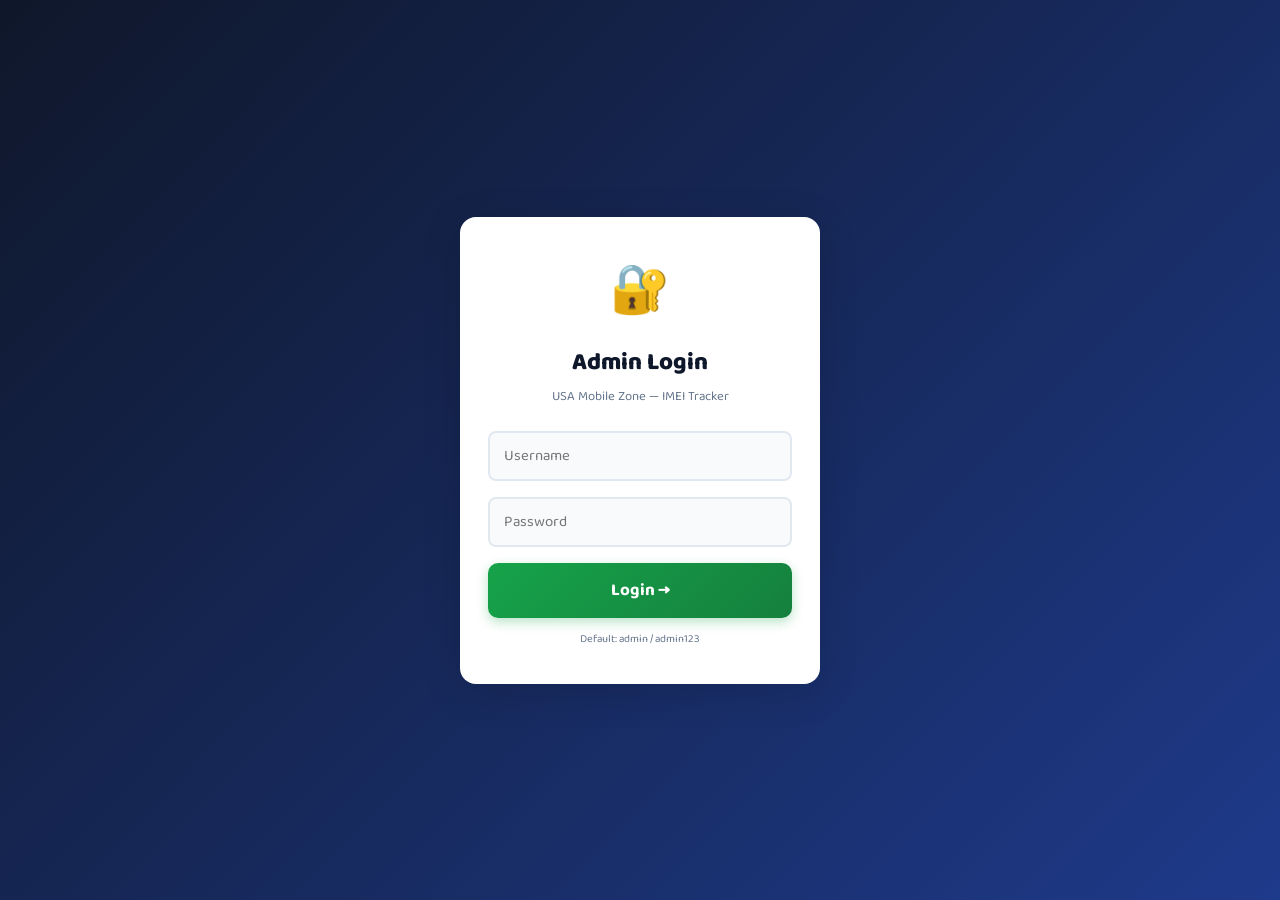
==== admin.html @ 85e2a6af "Add files via upload" ====
<!DOCTYPE html>
<html lang="en" dir="ltr">
<head>
  <meta charset="UTF-8" />
  <meta name="viewport" content="width=device-width, initial-scale=1.0" />
  <title>Admin Panel – USA Mobile Zone IMEI Tracker</title>
  <link rel="stylesheet" href="style.css" />
  <link href="https://fonts.googleapis.com/css2?family=Baloo+Bhai+2:wght@400;600;700;800&family=Noto+Nastaliq+Urdu:wght@400;600;700&display=swap" rel="stylesheet" />
</head>
<body class="admin-body">

  <!-- LOGIN SCREEN -->
  <div id="loginScreen" class="login-screen">
    <div class="login-card">
      <div class="login-logo">🔐</div>
      <h1 class="login-title">Admin Login</h1>
      <p class="login-sub">USA Mobile Zone — IMEI Tracker</p>
      <div class="field-group">
        <input type="text" id="adminUser" class="field-input" placeholder="Username" autocomplete="off" />
      </div>
      <div class="field-group">
        <input type="password" id="adminPass" class="field-input" placeholder="Password" onkeydown="if(event.key==='Enter')adminLogin()" />
      </div>
      <div id="loginError" class="login-error hidden">❌ Invalid username or password</div>
      <button class="submit-btn" onclick="adminLogin()">Login →</button>
      <div class="login-hint">Default: admin / admin123</div>
    </div>
  </div>

  <!-- ADMIN PANEL -->
  <div id="adminPanel" class="hidden">
    <header class="admin-header">
      <div class="admin-logo">
        <span class="logo-icon">📱</span>
        <span class="brand-name">USA Mobile Zone — Admin</span>
      </div>
      <div class="admin-nav">
        <button class="tab-btn active" onclick="switchTab('pending')">⏳ Pending <span id="pendingBadge" class="badge"></span></button>
        <button class="tab-btn" onclick="switchTab('approved')">✅ Approved</button>
        <button class="tab-btn" onclick="switchTab('add')">➕ Add Record</button>
        <button class="tab-btn" onclick="switchTab('stats')">📊 Stats</button>
        <button class="logout-btn" onclick="adminLogout()">Logout</button>
      </div>
    </header>

    <div class="admin-content">

      <!-- PENDING TAB -->
      <div id="tab-pending" class="tab-panel">
        <h2 class="panel-title">⏳ Pending Submissions</h2>
        <div id="pendingList" class="records-list"></div>
      </div>

      <!-- APPROVED TAB -->
      <div id="tab-approved" class="tab-panel hidden">
        <div class="panel-header-row">
          <h2 class="panel-title">✅ Approved Records</h2>
          <input type="text" id="approvedSearch" class="search-mini" placeholder="Search IMEI / Model…" oninput="renderApproved()" />
        </div>
        <div id="approvedList" class="records-list"></div>
      </div>

      <!-- ADD RECORD TAB -->
      <div id="tab-add" class="tab-panel hidden">
        <h2 class="panel-title">➕ Add New Record</h2>
        <div class="form-card">
          <div class="field-row">
            <div class="field-group half">
              <label class="field-label">IMEI <span class="required">*</span></label>
              <input type="tel" id="a_imei" class="field-input" placeholder="15-digit IMEI" maxlength="17" oninput="formatIMEI(this)" />
            </div>
            <div class="field-group half">
              <label class="field-label">Phone Model</label>
              <input type="text" id="a_model" class="field-input" placeholder="e.g. Samsung A54" />
            </div>
          </div>
          <div class="field-row">
            <div class="field-group half">
              <label class="field-label">Owner Name</label>
              <input type="text" id="a_owner" class="field-input" placeholder="Owner's name" />
            </div>
            <div class="field-group half">
              <label class="field-label">Contact</label>
              <input type="tel" id="a_contact" class="field-input" placeholder="03XX-XXXXXXX" />
            </div>
          </div>
          <div class="field-row">
            <div class="field-group half">
              <label class="field-label">Date of Theft</label>
              <input type="date" id="a_date" class="field-input" />
            </div>
            <div class="field-group half">
              <label class="field-label">City</label>
              <input type="text" id="a_city" class="field-input" value="Muzaffarabad" />
            </div>
          </div>
          <button class="submit-btn" onclick="adminAddRecord()">➕ Add Record Directly</button>
          <div id="addMsg" class="add-message hidden"></div>
        </div>
      </div>

      <!-- STATS TAB -->
      <div id="tab-stats" class="tab-panel hidden">
        <h2 class="panel-title">📊 Statistics</h2>
        <div class="stats-grid">
          <div class="stat-big-card green">
            <div class="stat-big-num" id="s_approved">0</div>
            <div class="stat-big-lbl">Approved Records</div>
          </div>
          <div class="stat-big-card orange">
            <div class="stat-big-num" id="s_pending">0</div>
            <div class="stat-big-lbl">Pending Reports</div>
          </div>
          <div class="stat-big-card blue">
            <div class="stat-big-num" id="s_checks">0</div>
            <div class="stat-big-lbl">Total Checks</div>
          </div>
          <div class="stat-big-card red">
            <div class="stat-big-num" id="s_today">0</div>
            <div class="stat-big-lbl">Checks Today</div>
          </div>
        </div>
        <div class="reset-section">
          <button class="danger-btn" onclick="resetStats()">🗑️ Reset Today's Check Count</button>
        </div>
      </div>

    </div>
  </div>

  <!-- EDIT MODAL -->
  <div id="editModal" class="popup-overlay hidden">
    <div class="popup-box edit-modal">
      <h2 class="modal-title">✏️ Edit Record</h2>
      <input type="hidden" id="e_id" />
      <div class="field-row">
        <div class="field-group half">
          <label class="field-label">IMEI</label>
          <input type="tel" id="e_imei" class="field-input" />
        </div>
        <div class="field-group half">
          <label class="field-label">Model</label>
          <input type="text" id="e_model" class="field-input" />
        </div>
      </div>
      <div class="field-row">
        <div class="field-group half">
          <label class="field-label">Owner</label>
          <input type="text" id="e_owner" class="field-input" />
        </div>
        <div class="field-group half">
          <label class="field-label">Contact</label>
          <input type="tel" id="e_contact" class="field-input" />
        </div>
      </div>
      <div class="field-row">
        <div class="field-group half">
          <label class="field-label">Date</label>
          <input type="date" id="e_date" class="field-input" />
        </div>
        <div class="field-group half">
          <label class="field-label">City</label>
          <input type="text" id="e_city" class="field-input" />
        </div>
      </div>
      <div class="modal-btns">
        <button class="submit-btn" onclick="saveEdit()">💾 Save</button>
        <button class="cancel-btn" onclick="closeEdit()">Cancel</button>
      </div>
    </div>
  </div>

  <script src="db.js"></script>
  <script src="app.js"></script>
  <script>
    // Auto-init admin page
    window.addEventListener('DOMContentLoaded', () => {
      if (isAdminLoggedIn()) showAdminPanel();
    });
  </script>
</body>
</html>
---- style.css ----
/* ─────────────────────────────────────────
   USA Mobile Zone — IMEI Tracker
   Mobile-first, Urdu+English, Clean & Fast
   ───────────────────────────────────────── */

:root {
  --green:      #16a34a;
  --green-bg:   #dcfce7;
  --green-border: #86efac;
  --red:        #dc2626;
  --red-bg:     #fee2e2;
  --red-border: #fca5a5;
  --orange:     #ea580c;
  --blue:       #2563eb;
  --navy:       #0f172a;
  --slate:      #334155;
  --muted:      #64748b;
  --surface:    #f8fafc;
  --card:       #ffffff;
  --border:     #e2e8f0;
  --brand:      #1e40af;
  --brand-dark: #1e3a8a;
  --brand-light:#dbeafe;
  --radius:     12px;
  --shadow:     0 2px 16px rgba(0,0,0,0.08);
  --shadow-lg:  0 8px 40px rgba(0,0,0,0.14);
}

* { box-sizing: border-box; margin: 0; padding: 0; }

html { scroll-behavior: smooth; }

body {
  font-family: 'Baloo Bhai 2', 'Segoe UI', sans-serif;
  background: var(--surface);
  color: var(--navy);
  font-size: 16px;
  min-height: 100vh;
}

/* ── HEADER ── */
.site-header {
  background: linear-gradient(135deg, var(--brand-dark) 0%, var(--brand) 100%);
  color: white;
  position: sticky;
  top: 0;
  z-index: 100;
  box-shadow: 0 2px 16px rgba(30,58,138,0.3);
}

.header-inner {
  display: flex;
  align-items: center;
  justify-content: space-between;
  padding: 12px 16px;
  gap: 8px;
  max-width: 960px;
  margin: 0 auto;
}

.logo-block {
  display: flex;
  align-items: center;
  gap: 10px;
  text-decoration: none;
  color: white;
}

.logo-icon {
  font-size: 28px;
  background: rgba(255,255,255,0.15);
  border-radius: 8px;
  padding: 4px 8px;
}

.brand-name {
  display: block;
  font-size: 18px;
  font-weight: 800;
  line-height: 1.1;
  letter-spacing: -0.3px;
}

.brand-location {
  display: block;
  font-size: 11px;
  opacity: 0.8;
  letter-spacing: 1px;
  text-transform: uppercase;
}

.nav-links {
  display: flex;
  gap: 4px;
  flex-wrap: wrap;
}

.nav-link {
  color: rgba(255,255,255,0.85);
  text-decoration: none;
  font-size: 13px;
  font-weight: 600;
  padding: 6px 10px;
  border-radius: 7px;
  transition: all 0.2s;
}

.nav-link:hover, .nav-link.active {
  background: rgba(255,255,255,0.2);
  color: white;
}

.admin-link { opacity: 0.7; font-size: 12px; }

.tagline-bar {
  background: rgba(0,0,0,0.2);
  text-align: center;
  padding: 5px 16px;
  font-size: 12px;
  display: flex;
  justify-content: center;
  gap: 16px;
  flex-wrap: wrap;
}

.tagline-en { color: rgba(255,255,255,0.9); }
.tagline-ur { color: rgba(255,255,255,0.75); font-family: 'Noto Nastaliq Urdu', serif; direction: rtl; }

/* ── MAIN WRAP ── */
.main-wrap {
  max-width: 680px;
  margin: 0 auto;
  padding: 20px 16px 40px;
}

/* ── HERO ── */
.hero-section { margin-bottom: 32px; }

.hero-text { text-align: center; margin-bottom: 20px; }

.hero-title {
  font-size: 36px;
  font-weight: 800;
  color: var(--navy);
  letter-spacing: -1px;
}

.hero-title .accent { color: var(--brand); }

.hero-sub { font-size: 15px; color: var(--slate); margin-top: 4px; }
.hero-sub-ur { font-size: 14px; color: var(--muted); font-family: 'Noto Nastaliq Urdu', serif; direction: rtl; }

/* ── SEARCH CARD ── */
.search-card {
  background: var(--card);
  border-radius: var(--radius);
  padding: 24px;
  box-shadow: var(--shadow-lg);
  border: 2px solid var(--border);
}

.imei-hint {
  background: var(--brand-light);
  border-radius: 8px;
  padding: 8px 14px;
  font-size: 13px;
  color: var(--brand);
  margin-bottom: 16px;
  text-align: center;
}

.input-wrap {
  position: relative;
  margin-bottom: 14px;
}

.imei-input {
  width: 100%;
  font-size: 22px;
  font-family: 'Courier New', monospace;
  font-weight: 700;
  letter-spacing: 2px;
  padding: 16px 60px 16px 18px;
  border: 2.5px solid var(--border);
  border-radius: 10px;
  background: var(--surface);
  color: var(--navy);
  transition: border-color 0.2s, box-shadow 0.2s;
  outline: none;
}

.imei-input:focus {
  border-color: var(--brand);
  box-shadow: 0 0 0 3px rgba(37,99,235,0.12);
  background: white;
}

.imei-input.shake { animation: shake 0.4s ease; }

.imei-counter {
  position: absolute;
  right: 14px;
  top: 50%;
  transform: translateY(-50%);
  font-size: 12px;
  color: var(--muted);
  font-weight: 600;
}

.check-btn {
  width: 100%;
  background: linear-gradient(135deg, var(--brand) 0%, var(--brand-dark) 100%);
  color: white;
  font-size: 18px;
  font-weight: 700;
  font-family: 'Baloo Bhai 2', sans-serif;
  padding: 14px;
  border: none;
  border-radius: 10px;
  cursor: pointer;
  display: flex;
  align-items: center;
  justify-content: center;
  gap: 8px;
  transition: all 0.2s;
  box-shadow: 0 4px 16px rgba(30,64,175,0.3);
}

.check-btn:hover  { transform: translateY(-1px); box-shadow: 0 6px 20px rgba(30,64,175,0.4); }
.check-btn:active { transform: translateY(0); }
.check-btn:disabled { opacity: 0.7; cursor: not-allowed; transform: none; }

.btn-icon { font-size: 18px; }
.btn-icon.spin { animation: spin 0.8s linear infinite; }

.sample-btns {
  display: flex;
  align-items: center;
  gap: 8px;
  margin-top: 12px;
  justify-content: center;
  flex-wrap: wrap;
}

.sample-label { font-size: 12px; color: var(--muted); }

.sample-btn {
  font-size: 12px;
  font-family: 'Baloo Bhai 2', sans-serif;
  font-weight: 600;
  padding: 5px 14px;
  border-radius: 20px;
  border: 2px solid;
  cursor: pointer;
  transition: all 0.2s;
}

.sample-btn.clean  { border-color: var(--green); color: var(--green); background: transparent; }
.sample-btn.clean:hover  { background: var(--green-bg); }
.sample-btn.stolen { border-color: var(--red);   color: var(--red);   background: transparent; }
.sample-btn.stolen:hover { background: var(--red-bg); }

/* ── RESULT ── */
.result-area { margin-top: 20px; }
.result-area.hidden { display: none; }

.result-card {
  border-radius: var(--radius);
  padding: 24px;
  border: 2px solid;
  animation: fadeIn 0.4s ease;
}

.result-card.clean  { background: var(--green-bg); border-color: var(--green-border); }
.result-card.stolen { background: var(--red-bg);   border-color: var(--red-border); }

.result-icon { font-size: 48px; text-align: center; margin-bottom: 8px; }

.result-title { font-size: 22px; font-weight: 800; text-align: center; margin-bottom: 16px; }
.clean-title  { color: var(--green); }
.stolen-title { color: var(--red); }

.result-details { margin-bottom: 16px; }

.detail-row {
  padding: 6px 0;
  font-size: 15px;
  border-bottom: 1px solid rgba(0,0,0,0.06);
}

.detail-row:last-child { border-bottom: none; }

.detail-label { font-weight: 700; color: var(--slate); margin-right: 6px; }
.detail-val { color: var(--navy); }
.mono { font-family: 'Courier New', monospace; letter-spacing: 1px; font-weight: 700; }

.clean-msg  { color: var(--green); font-family: 'Noto Nastaliq Urdu', serif; direction: rtl; font-size: 14px; }
.stolen-msg { color: var(--red); font-size: 16px; font-weight: 700; font-family: 'Noto Nastaliq Urdu', serif; direction: rtl; }
.safe-note  { color: var(--green); font-size: 13px; font-weight: 600; }

.result-actions {
  display: flex;
  gap: 10px;
  flex-wrap: wrap;
  justify-content: center;
}

.action-btn {
  font-family: 'Baloo Bhai 2', sans-serif;
  font-size: 14px;
  font-weight: 600;
  padding: 8px 18px;
  border-radius: 8px;
  border: none;
  cursor: pointer;
  transition: all 0.2s;
  display: inline-flex;
  align-items: center;
  gap: 6px;
  text-decoration: none;
}

.share-btn { background: #25d366; color: white; }
.share-btn:hover { background: #1da851; }
.qr-btn { background: var(--navy); color: white; }
.qr-btn:hover { opacity: 0.9; }

.qr-area { margin-top: 16px; text-align: center; }
.qr-area.hidden { display: none; }
.qr-area #qrcode { display: inline-block; margin-bottom: 8px; }
.qr-label { font-size: 12px; color: var(--muted); }

/* ── STATS BAR ── */
.stats-bar {
  display: flex;
  justify-content: center;
  align-items: center;
  gap: 0;
  margin-top: 24px;
  background: white;
  border-radius: 12px;
  border: 1px solid var(--border);
  padding: 14px;
  box-shadow: var(--shadow);
}

.stat-item { text-align: center; flex: 1; }
.stat-num  { display: block; font-size: 24px; font-weight: 800; color: var(--brand); }
.stat-lbl  { display: block; font-size: 11px; color: var(--muted); text-transform: uppercase; letter-spacing: 0.5px; margin-top: 2px; }
.stat-divider { width: 1px; height: 40px; background: var(--border); }

/* ── HOW SECTION ── */
.how-section { margin-bottom: 32px; }

.section-title {
  font-size: 20px;
  font-weight: 800;
  color: var(--navy);
  margin-bottom: 16px;
  text-align: center;
}

.ur-inline { font-family: 'Noto Nastaliq Urdu', serif; font-size: 16px; color: var(--muted); direction: rtl; }

.steps-grid {
  display: grid;
  grid-template-columns: repeat(2, 1fr);
  gap: 12px;
}

.step-card {
  background: white;
  border-radius: var(--radius);
  border: 1px solid var(--border);
  padding: 16px;
  position: relative;
  box-shadow: var(--shadow);
}

.step-num {
  position: absolute;
  top: -10px;
  left: 14px;
  background: var(--brand);
  color: white;
  font-size: 12px;
  font-weight: 800;
  width: 22px;
  height: 22px;
  border-radius: 50%;
  display: flex;
  align-items: center;
  justify-content: center;
}

.step-icon { font-size: 24px; margin-bottom: 6px; }
.step-text { font-size: 13px; color: var(--slate); line-height: 1.5; }
.step-text strong { color: var(--navy); }
.ur-text { font-family: 'Noto Nastaliq Urdu', serif; display: block; direction: rtl; font-size: 12px; color: var(--muted); margin-top: 4px; }

/* ── CONTACT ── */
.contact-section { margin-bottom: 24px; }

.contact-card {
  background: linear-gradient(135deg, var(--navy) 0%, var(--brand) 100%);
  color: white;
  border-radius: var(--radius);
  padding: 24px;
  text-align: center;
  box-shadow: var(--shadow-lg);
}

.contact-title { font-size: 20px; font-weight: 800; margin-bottom: 4px; }
.contact-sub   { font-size: 13px; opacity: 0.8; margin-bottom: 16px; }

.contact-btns { display: flex; justify-content: center; gap: 12px; flex-wrap: wrap; margin-bottom: 12px; }

.contact-btn {
  font-family: 'Baloo Bhai 2', sans-serif;
  font-size: 15px;
  font-weight: 700;
  padding: 10px 24px;
  border-radius: 8px;
  text-decoration: none;
  transition: all 0.2s;
  display: inline-flex;
  align-items: center;
  gap: 6px;
}

.call-btn { background: white; color: var(--brand); }
.call-btn:hover { background: var(--brand-light); }
.wa-btn   { background: #25d366; color: white; }
.wa-btn:hover { background: #1da851; }

.contact-address { font-size: 13px; opacity: 0.75; }

/* ── POPUP ── */
.popup-overlay {
  position: fixed;
  inset: 0;
  background: rgba(0,0,0,0.6);
  display: flex;
  align-items: center;
  justify-content: center;
  z-index: 999;
  padding: 16px;
  animation: fadeIn 0.2s ease;
}

.popup-overlay.hidden { display: none; }

.popup-box {
  background: white;
  border-radius: 16px;
  padding: 32px 24px;
  max-width: 380px;
  width: 100%;
  text-align: center;
  box-shadow: var(--shadow-lg);
  animation: popIn 0.3s cubic-bezier(0.34,1.56,0.64,1);
}

.stolen-popup { border: 3px solid var(--red); }

.popup-icon { font-size: 56px; margin-bottom: 12px; }
.popup-title { font-size: 24px; font-weight: 800; color: var(--red); }
.popup-title-ur { font-size: 20px; font-family: 'Noto Nastaliq Urdu', serif; direction: rtl; color: var(--red); margin-bottom: 12px; }
.popup-msg { font-size: 14px; color: var(--slate); margin-bottom: 6px; }
.popup-msg-ur { font-size: 13px; font-family: 'Noto Nastaliq Urdu', serif; direction: rtl; color: var(--slate); margin-bottom: 20px; }

.popup-close-btn {
  background: var(--red);
  color: white;
  border: none;
  font-family: 'Baloo Bhai 2', sans-serif;
  font-size: 16px;
  font-weight: 700;
  padding: 12px 32px;
  border-radius: 8px;
  cursor: pointer;
  width: 100%;
  transition: all 0.2s;
}

.popup-close-btn:hover { background: #b91c1c; }

/* ── FORM SECTION ── */
.form-section { max-width: 560px; margin: 0 auto; }

.form-header { text-align: center; margin-bottom: 24px; }
.form-title  { font-size: 26px; font-weight: 800; color: var(--navy); }
.form-sub    { font-size: 14px; color: var(--slate); margin-top: 6px; }
.form-sub-ur { font-size: 13px; color: var(--muted); font-family: 'Noto Nastaliq Urdu', serif; direction: rtl; margin-top: 4px; }

.form-card {
  background: white;
  border-radius: var(--radius);
  padding: 24px;
  box-shadow: var(--shadow-lg);
  border: 1px solid var(--border);
}

.field-group { margin-bottom: 16px; }
.field-group.half { width: 100%; }

.field-row {
  display: flex;
  gap: 12px;
  flex-wrap: wrap;
}

.field-row .field-group { flex: 1; min-width: 140px; }

.field-label {
  display: flex;
  justify-content: space-between;
  align-items: baseline;
  font-size: 13px;
  font-weight: 700;
  color: var(--slate);
  margin-bottom: 6px;
}

.field-label-ur { font-family: 'Noto Nastaliq Urdu', serif; direction: rtl; font-weight: 400; color: var(--muted); font-size: 12px; }

.required { color: var(--red); font-size: 14px; }

.field-input {
  width: 100%;
  padding: 11px 14px;
  font-size: 15px;
  font-family: 'Baloo Bhai 2', sans-serif;
  border: 2px solid var(--border);
  border-radius: 8px;
  background: var(--surface);
  color: var(--navy);
  outline: none;
  transition: all 0.2s;
}

.field-input:focus { border-color: var(--brand); background: white; box-shadow: 0 0 0 3px rgba(37,99,235,0.1); }

.field-textarea { min-height: 80px; resize: vertical; }

.field-hint { font-size: 12px; color: var(--muted); margin-top: 4px; }

.disclaimer-box {
  background: #fffbeb;
  border: 1px solid #fde68a;
  border-radius: 8px;
  padding: 10px 14px;
  font-size: 12px;
  color: #92400e;
  margin-bottom: 16px;
  display: flex;
  gap: 8px;
}

.submit-btn {
  width: 100%;
  background: linear-gradient(135deg, var(--green) 0%, #15803d 100%);
  color: white;
  font-size: 17px;
  font-weight: 700;
  font-family: 'Baloo Bhai 2', sans-serif;
  padding: 14px;
  border: none;
  border-radius: 10px;
  cursor: pointer;
  transition: all 0.2s;
  box-shadow: 0 4px 12px rgba(22,163,74,0.3);
}

.submit-btn:hover  { transform: translateY(-1px); box-shadow: 0 6px 20px rgba(22,163,74,0.4); }
.submit-btn:active { transform: translateY(0); }

/* ── SUCCESS STATE ── */
.success-state { text-align: center; padding: 32px 0; }
.success-state.hidden { display: none; }
.success-icon  { font-size: 64px; margin-bottom: 12px; }
.success-title { font-size: 26px; font-weight: 800; color: var(--green); }
.success-title-ur { font-size: 22px; font-family: 'Noto Nastaliq Urdu', serif; direction: rtl; color: var(--green); margin-bottom: 12px; }
.success-msg   { font-size: 14px; color: var(--slate); margin-bottom: 4px; }
.success-msg-ur { font-size: 13px; font-family: 'Noto Nastaliq Urdu', serif; direction: rtl; color: var(--muted); }
.success-ref   { font-size: 16px; font-weight: 700; color: var(--brand); margin: 16px 0; font-family: monospace; }
.success-btns  { display: flex; justify-content: center; gap: 12px; flex-wrap: wrap; margin-top: 20px; }

/* ── FOOTER ── */
.site-footer {
  background: var(--navy);
  color: rgba(255,255,255,0.7);
  text-align: center;
  padding: 16px;
  font-size: 12px;
  line-height: 1.8;
}

.footer-ur { font-family: 'Noto Nastaliq Urdu', serif; direction: rtl; }

/* ─────────────────────────────────────────
   ADMIN STYLES
   ───────────────────────────────────────── */

.admin-body { background: #0f172a; }

.login-screen {
  min-height: 100vh;
  display: flex;
  align-items: center;
  justify-content: center;
  padding: 16px;
  background: linear-gradient(135deg, #0f172a 0%, #1e3a8a 100%);
}

.login-card {
  background: white;
  border-radius: 16px;
  padding: 36px 28px;
  width: 100%;
  max-width: 360px;
  box-shadow: var(--shadow-lg);
  text-align: center;
}

.login-logo  { font-size: 48px; margin-bottom: 12px; }
.login-title { font-size: 24px; font-weight: 800; color: var(--navy); margin-bottom: 4px; }
.login-sub   { font-size: 13px; color: var(--muted); margin-bottom: 24px; }
.login-error { color: var(--red); font-size: 13px; margin-bottom: 8px; }
.login-error.hidden { display: none; }
.login-hint  { font-size: 11px; color: var(--muted); margin-top: 12px; }

.admin-header {
  background: white;
  padding: 12px 16px;
  display: flex;
  align-items: center;
  justify-content: space-between;
  flex-wrap: wrap;
  gap: 10px;
  border-bottom: 1px solid var(--border);
  position: sticky;
  top: 0;
  z-index: 50;
  box-shadow: var(--shadow);
}

.admin-logo { display: flex; align-items: center; gap: 10px; font-size: 16px; font-weight: 800; color: var(--navy); }
.admin-logo .logo-icon { font-size: 22px; }

.admin-nav { display: flex; gap: 6px; flex-wrap: wrap; align-items: center; }

.tab-btn {
  font-family: 'Baloo Bhai 2', sans-serif;
  font-size: 13px;
  font-weight: 600;
  padding: 6px 14px;
  border-radius: 7px;
  border: 2px solid var(--border);
  background: white;
  color: var(--slate);
  cursor: pointer;
  transition: all 0.2s;
  position: relative;
}

.tab-btn:hover { border-color: var(--brand); color: var(--brand); }
.tab-btn.active { background: var(--brand); border-color: var(--brand); color: white; }

.badge {
  background: var(--red);
  color: white;
  font-size: 10px;
  font-weight: 700;
  padding: 1px 5px;
  border-radius: 10px;
  margin-left: 4px;
}

.logout-btn {
  font-family: 'Baloo Bhai 2', sans-serif;
  font-size: 13px;
  padding: 6px 12px;
  border: none;
  background: var(--red-bg);
  color: var(--red);
  border-radius: 7px;
  cursor: pointer;
  font-weight: 600;
}

.admin-content {
  max-width: 960px;
  margin: 0 auto;
  padding: 24px 16px;
}

.tab-panel.hidden { display: none; }

.panel-title { font-size: 20px; font-weight: 800; color: var(--navy); margin-bottom: 16px; }

.panel-header-row { display: flex; align-items: center; justify-content: space-between; gap: 12px; margin-bottom: 16px; flex-wrap: wrap; }
.panel-header-row .panel-title { margin-bottom: 0; }

.search-mini {
  padding: 8px 14px;
  font-size: 14px;
  font-family: 'Baloo Bhai 2', sans-serif;
  border: 2px solid var(--border);
  border-radius: 8px;
  outline: none;
  transition: border-color 0.2s;
  min-width: 200px;
}

.search-mini:focus { border-color: var(--brand); }

.records-list { display: flex; flex-direction: column; gap: 12px; }

.record-card {
  background: white;
  border-radius: var(--radius);
  padding: 16px;
  border: 2px solid var(--border);
  box-shadow: var(--shadow);
}

.pending-card  { border-left: 4px solid var(--orange); }
.approved-card { border-left: 4px solid var(--green); }

.record-header {
  display: flex;
  align-items: center;
  justify-content: space-between;
  margin-bottom: 10px;
  gap: 8px;
  flex-wrap: wrap;
}

.record-imei { font-size: 17px; font-weight: 800; letter-spacing: 1.5px; color: var(--navy); }

.record-badge {
  font-size: 11px;
  font-weight: 700;
  padding: 3px 10px;
  border-radius: 20px;
}

.pending-badge  { background: #fff7ed; color: var(--orange); border: 1px solid #fed7aa; }
.approved-badge { background: var(--green-bg); color: var(--green); border: 1px solid var(--green-border); }

.record-body { margin-bottom: 12px; }
.record-row  { font-size: 14px; color: var(--slate); padding: 3px 0; }
.record-row.small { font-size: 12px; color: var(--muted); }

.record-actions { display: flex; gap: 8px; flex-wrap: wrap; }

.approve-btn, .reject-btn, .edit-btn {
  font-family: 'Baloo Bhai 2', sans-serif;
  font-size: 13px;
  font-weight: 700;
  padding: 7px 16px;
  border-radius: 7px;
  border: none;
  cursor: pointer;
  transition: all 0.2s;
}

.approve-btn { background: var(--green-bg); color: var(--green); border: 1px solid var(--green-border); }
.approve-btn:hover { background: var(--green); color: white; }
.reject-btn  { background: var(--red-bg); color: var(--red); border: 1px solid var(--red-border); }
.reject-btn:hover  { background: var(--red); color: white; }
.edit-btn    { background: var(--brand-light); color: var(--brand); border: 1px solid #93c5fd; }
.edit-btn:hover    { background: var(--brand); color: white; }

.empty-state {
  text-align: center;
  padding: 40px;
  color: var(--muted);
  font-size: 16px;
  background: white;
  border-radius: var(--radius);
  border: 2px dashed var(--border);
}

/* Stats Grid */
.stats-grid {
  display: grid;
  grid-template-columns: repeat(2, 1fr);
  gap: 16px;
  margin-bottom: 24px;
}

.stat-big-card {
  background: white;
  border-radius: var(--radius);
  padding: 24px;
  text-align: center;
  box-shadow: var(--shadow);
  border: 2px solid;
}

.stat-big-card.green { border-color: var(--green-border); }
.stat-big-card.orange { border-color: #fed7aa; }
.stat-big-card.blue { border-color: #93c5fd; }
.stat-big-card.red { border-color: var(--red-border); }

.stat-big-num { font-size: 40px; font-weight: 800; color: var(--navy); }
.stat-big-card.green .stat-big-num { color: var(--green); }
.stat-big-card.orange .stat-big-num { color: var(--orange); }
.stat-big-card.blue .stat-big-num { color: var(--blue); }
.stat-big-card.red .stat-big-num { color: var(--red); }
.stat-big-lbl { font-size: 13px; color: var(--muted); margin-top: 4px; font-weight: 600; }

.reset-section { padding-top: 8px; }

.danger-btn {
  font-family: 'Baloo Bhai 2', sans-serif;
  font-size: 14px;
  font-weight: 600;
  padding: 10px 20px;
  border-radius: 8px;
  border: 2px solid var(--red-border);
  background: var(--red-bg);
  color: var(--red);
  cursor: pointer;
  transition: all 0.2s;
}

.danger-btn:hover { background: var(--red); color: white; }

/* Edit Modal */
.edit-modal { max-width: 560px; }
.modal-title { font-size: 20px; font-weight: 800; margin-bottom: 20px; }
.modal-btns { display: flex; gap: 10px; margin-top: 16px; }
.cancel-btn {
  flex: 1;
  font-family: 'Baloo Bhai 2', sans-serif;
  font-size: 15px;
  font-weight: 600;
  padding: 12px;
  border-radius: 8px;
  border: 2px solid var(--border);
  background: white;
  color: var(--slate);
  cursor: pointer;
}
.modal-btns .submit-btn { flex: 2; }

.add-message {
  margin-top: 12px;
  padding: 10px 14px;
  border-radius: 8px;
  font-size: 14px;
  font-weight: 600;
}

.add-message.success { background: var(--green-bg); color: var(--green); border: 1px solid var(--green-border); }
.add-message.hidden  { display: none; }

/* ── TOAST ── */
.toast {
  position: fixed;
  bottom: 24px;
  left: 50%;
  transform: translateX(-50%) translateY(60px);
  background: var(--navy);
  color: white;
  padding: 12px 24px;
  border-radius: 30px;
  font-size: 14px;
  font-weight: 600;
  z-index: 9999;
  box-shadow: var(--shadow-lg);
  transition: transform 0.3s ease, opacity 0.3s ease;
  opacity: 0;
  pointer-events: none;
  white-space: nowrap;
  max-width: 90vw;
}

.toast.show { transform: translateX(-50%) translateY(0); opacity: 1; }

/* ── HIDDEN UTIL ── */
.hidden { display: none !important; }

/* ── ANIMATIONS ── */
@keyframes fadeIn {
  from { opacity: 0; transform: translateY(8px); }
  to   { opacity: 1; transform: translateY(0); }
}

@keyframes popIn {
  from { transform: scale(0.85); opacity: 0; }
  to   { transform: scale(1); opacity: 1; }
}

@keyframes shake {
  0%, 100% { transform: translateX(0); }
  20%  { transform: translateX(-6px); }
  40%  { transform: translateX(6px); }
  60%  { transform: translateX(-4px); }
  80%  { transform: translateX(4px); }
}

@keyframes spin {
  from { transform: rotate(0deg); }
  to   { transform: rotate(360deg); }
}

/* ── RESPONSIVE ── */
@media (max-width: 480px) {
  .hero-title    { font-size: 28px; }
  .imei-input    { font-size: 18px; letter-spacing: 1px; }
  .check-btn     { font-size: 16px; }
  .steps-grid    { grid-template-columns: 1fr 1fr; }
  .stats-grid    { grid-template-columns: 1fr 1fr; }
  .brand-name    { font-size: 15px; }
  .nav-link      { font-size: 12px; padding: 5px 8px; }
  .tagline-bar   { font-size: 11px; gap: 8px; }
  .admin-nav     { gap: 4px; }
  .tab-btn       { font-size: 12px; padding: 5px 10px; }
  .record-imei   { font-size: 14px; }
  .field-row     { flex-direction: column; }
  .field-row .field-group { min-width: unset; }
}
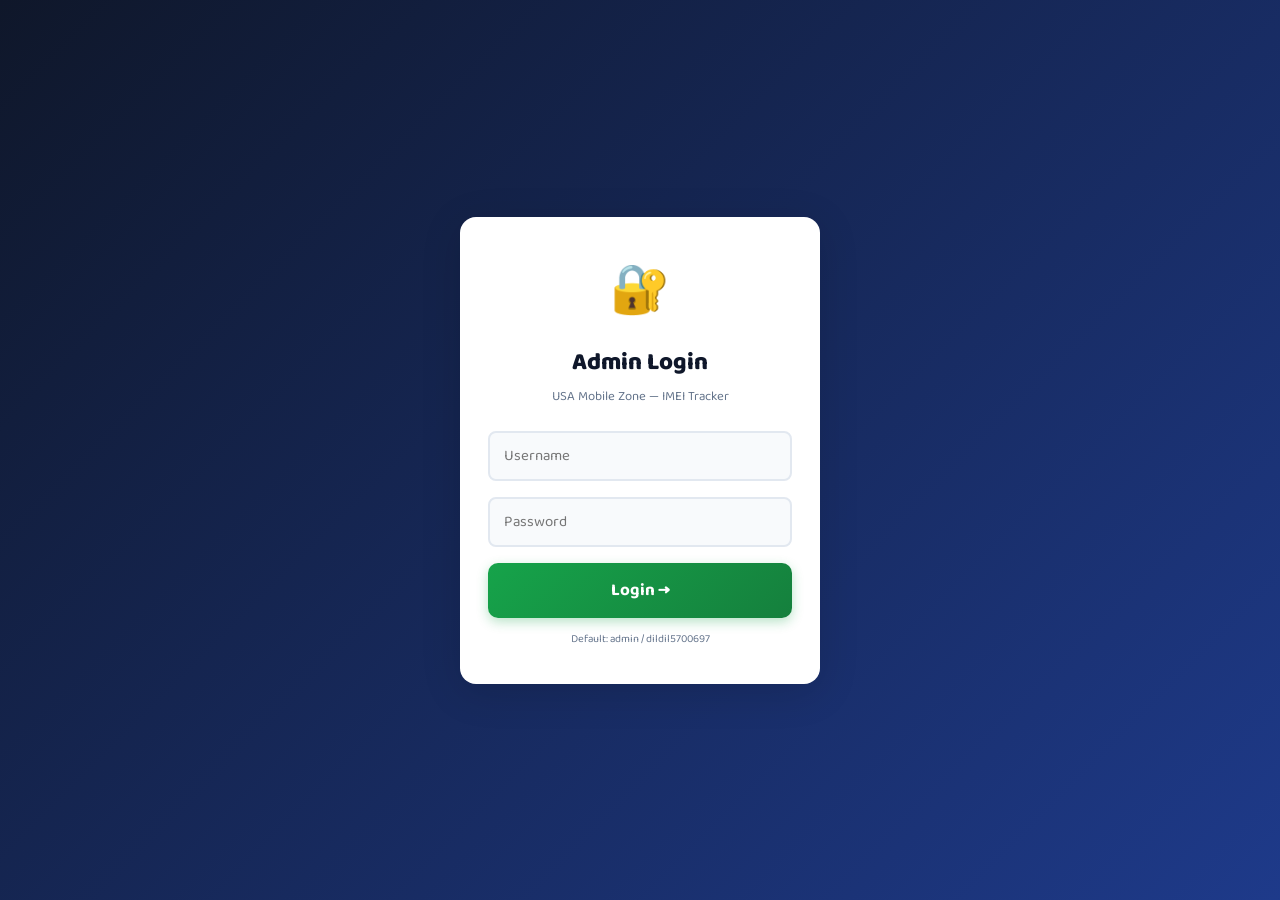
==== commit d201c65a: "Add files via upload" ====
--- a/admin.html
+++ b/admin.html
@@ -23,7 +23,7 @@
       </div>
       <div id="loginError" class="login-error hidden">❌ Invalid username or password</div>
       <button class="submit-btn" onclick="adminLogin()">Login →</button>
-      <div class="login-hint">Default: admin / admin123</div>
+      <div class="login-hint">Default: admin / dildil5700697</div>
     </div>
   </div>
 
--- a/style.css
+++ b/style.css
@@ -924,3 +924,7 @@
   .field-row     { flex-direction: column; }
   .field-row .field-group { min-width: unset; }
 }
+
+/* TikTok button */
+.tiktok-btn { background: #010101; color: white; }
+.tiktok-btn:hover { background: #ff0050; }
